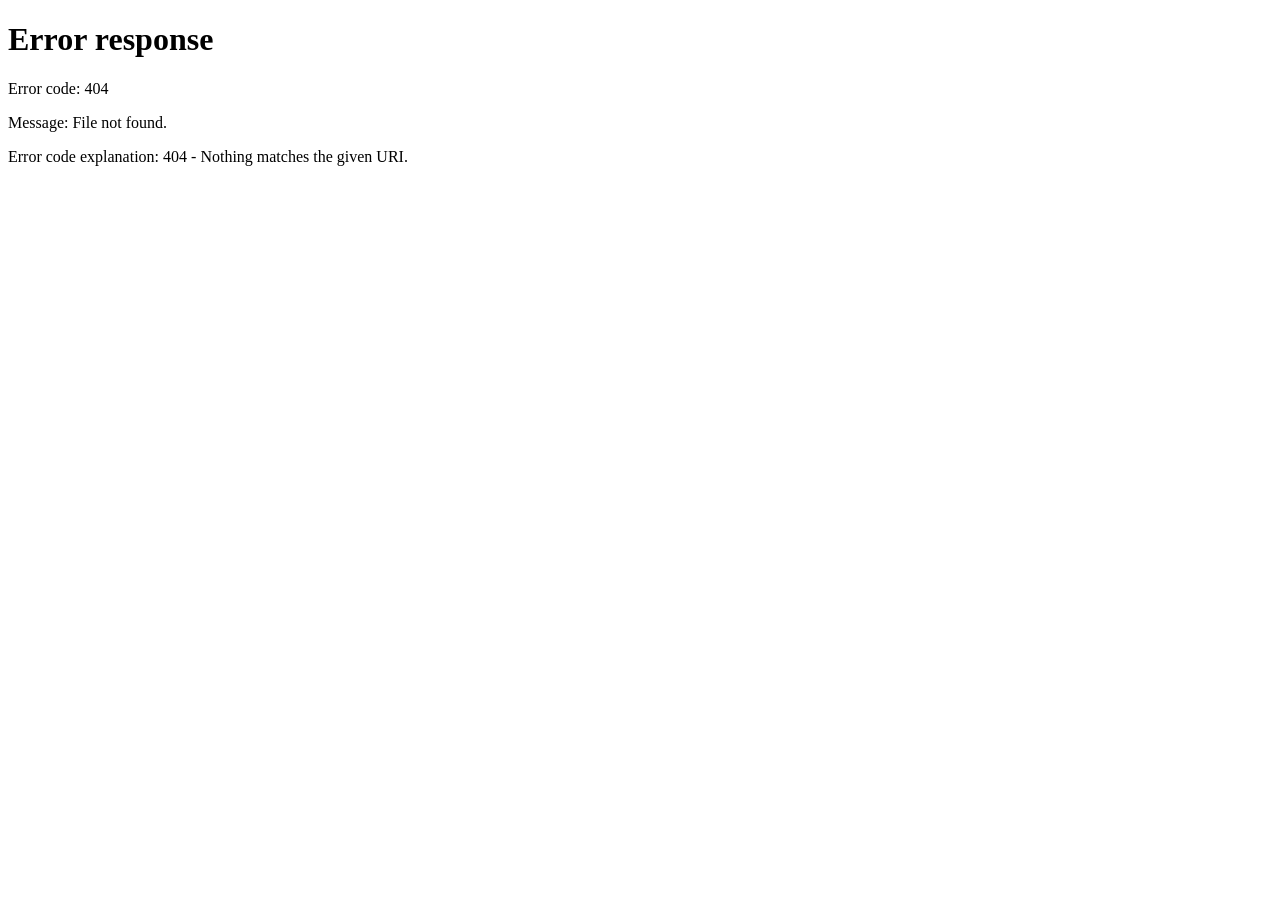
==== Frontend/Booking.html @ 81c2dd22 "Initial commit: CineBook movie booking application" ====
<!DOCTYPE html>
<html lang="en">
<head>
    <meta charset="UTF-8">
    <meta name="viewport" content="width=device-width, initial-scale=1.0">
    <title>CineBook | Book Tickets</title>
    <link rel="stylesheet" href="style.css">
</head>

<body class="booking-page">

    <nav class="navbar">
        <h2 class="logo">Cine<span>Book</span></h2>
        <div class="nav-links">
            <a href="index.html">Home</a>
            <a href="movies.html">Movies</a>
            <a href="booking.html" class="active">Book Tickets</a>
        </div>
    </nav>

    <main class="booking-container">
        <section class="booking-heading">
            <p class="gold-text">YOUR MOVIE EXPERIENCE STARTS HERE</p>
            <h1>Book Your <span>Tickets</span></h1>
            <p>Choose your movie, select your seats, and get ready for the show.</p>
        </section>

        <section class="booking-card">
            <h2>01. Choose Your Show</h2>

            <div class="booking-fields">
                <div class="field-group">
                    <label for="movieSelect">Movie</label>
                    <select id="movieSelect">
                        <option value="Leo">Leo — ₹180</option>
                        <option value="Jailer">Jailer — ₹200</option>
                        <option value="Vikram">Vikram — ₹250</option>
                    </select>
                </div>

                <div class="field-group">
                    <label for="showDate">Date</label>
                    <input type="date" id="showDate" required>
                </div>

                <div class="field-group">
                    <label for="showTime">Show Time</label>
                    <select id="showTime">
                        <option value="10:00 AM">10:00 AM</option>
                        <option value="1:30 PM">1:30 PM</option>
                        <option value="6:00 PM">6:00 PM</option>
                        <option value="9:30 PM">9:30 PM</option>
                    </select>
                </div>
            </div>

            <div class="screen-area">
                <div class="screen"></div>
                <p>SCREEN THIS WAY</p>
            </div>

            <h2>02. Select Your Seats</h2>
            <p class="seat-instruction">Click the seats you want to reserve.</p>

            <div class="seat-legend">
                <span><i class="legend-seat available-legend"></i> Available</span>
                <span><i class="legend-seat selected-legend"></i> Selected</span>
                <span><i class="legend-seat booked-legend"></i> Unavailable</span>
            </div>

            <div class="seat-layout" id="seatLayout">
                <div class="seat-row">
                    <span class="row-label">A</span>
                    <button type="button" class="seat" data-seat="A1">1</button>
                    <button type="button" class="seat" data-seat="A2">2</button>
                    <button type="button" class="seat" data-seat="A3">3</button>
                    <button type="button" class="seat" data-seat="A4">4</button>
                    <span class="aisle"></span>
                    <button type="button" class="seat" data-seat="A5">5</button>
                    <button type="button" class="seat" data-seat="A6">6</button>
                    <button type="button" class="seat" data-seat="A7">7</button>
                    <button type="button" class="seat" data-seat="A8">8</button>
                </div>

                <div class="seat-row">
                    <span class="row-label">B</span>
                    <button type="button" class="seat" data-seat="B1">1</button>
                    <button type="button" class="seat" data-seat="B2">2</button>
                    <button type="button" class="seat" data-seat="B3">3</button>
                    <button type="button" class="seat" data-seat="B4">4</button>
                    <span class="aisle"></span>
                    <button type="button" class="seat" data-seat="B5">5</button>
                    <button type="button" class="seat" data-seat="B6">6</button>
                    <button type="button" class="seat" data-seat="B7">7</button>
                    <button type="button" class="seat" data-seat="B8">8</button>
                </div>

                <div class="seat-row">
                    <span class="row-label">C</span>
                    <button type="button" class="seat" data-seat="C1">1</button>
                    <button type="button" class="seat" data-seat="C2">2</button>
                    <button type="button" class="seat" data-seat="C3">3</button>
                    <button type="button" class="seat" data-seat="C4">4</button>
                    <span class="aisle"></span>
                    <button type="button" class="seat" data-seat="C5">5</button>
                    <button type="button" class="seat" data-seat="C6">6</button>
                    <button type="button" class="seat" data-seat="C7">7</button>
                    <button type="button" class="seat" data-seat="C8">8</button>
                </div>

                <div class="seat-row">
                    <span class="row-label">D</span>
                    <button type="button" class="seat" data-seat="D1">1</button>
                    <button type="button" class="seat" data-seat="D2">2</button>
                    <button type="button" class="seat" data-seat="D3">3</button>
                    <button type="button" class="seat" data-seat="D4">4</button>
                    <span class="aisle"></span>
                    <button type="button" class="seat" data-seat="D5">5</button>
                    <button type="button" class="seat" data-seat="D6">6</button>
                    <button type="button" class="seat" data-seat="D7">7</button>
                    <button type="button" class="seat" data-seat="D8">8</button>
                </div>
            </div>

            <div class="booking-summary">
                <div>
                    <p>Selected Seats</p>
                    <strong id="selectedSeats">None</strong>
                </div>
                <div>
                    <p>Ticket Price</p>
                    <strong id="ticketPrice">₹180</strong>
                </div>
                <div>
                    <p>Total Amount</p>
                    <strong class="total-price" id="totalPrice">₹0</strong>
                </div>
            </div>

            <button type="button" class="confirm-booking-btn" id="confirmBooking">
                Confirm Booking
            </button>

            <div id="bookingMessage" class="booking-message" role="status" aria-live="polite"></div>
        </section>
    </main>

    <footer class="booking-footer">
        <p>© 2026 CineBook. Enjoy your movie experience.</p>
    </footer>

    <script src="script.js"></script>
    <script src="session.js"></script>
<script>
    const savedUser = localStorage.getItem("cinebookUser");

    if (!savedUser) {
        alert("Please log in before booking tickets.");
        window.location.href = "login.html";
    }
</script>

</body>
</html>
```
---- Frontend/style.css ----
/* ===== CINEBOOK HOME PAGE ===== */

.home-page {
    background: #101116;
    color: #f7f5f0;
    font-family: "DM Sans", sans-serif;
}

.home-page .navbar {
    height: 78px;
    padding: 0 7%;
    display: flex;
    justify-content: space-between;
    align-items: center;
    background: #101116;
    border-bottom: 1px solid #30313b;
    position: sticky;
    top: 0;
    z-index: 100;
}

.home-page .logo {
    color: #f7f5f0;
    font-size: 27px;
    font-weight: 700;
    text-decoration: none;
    letter-spacing: -1px;
}

.home-page .logo span,
.home-page .logo b {
    color: #e9b96e;
}

.home-page nav {
    display: flex;
    gap: 32px;
}

.home-page nav a {
    color: #c5c3ca;
    font-size: 14px;
    text-decoration: none;
    transition: color 0.3s;
}

.home-page nav a:hover,
.home-page nav a.active {
    color: #e9b96e;
}

.home-page .nav-button {
    padding: 10px 18px;
    border: 1px solid #8f7044;
    border-radius: 5px;
    color: #f7d79c;
    text-decoration: none;
    font-size: 13px;
    transition: 0.3s;
}

.home-page .nav-button:hover {
    background: #e9b96e;
    color: #17130c;
}

.home-hero {
    min-height: 690px;
    padding: 95px 9% 85px;
    display: flex;
    align-items: center;
    position: relative;
    overflow: hidden;
    background:
        linear-gradient(
            90deg,
            rgba(12, 13, 18, 0.98) 0%,
            rgba(12, 13, 18, 0.90) 42%,
            rgba(12, 13, 18, 0.38) 100%
        ),
        linear-gradient(
            0deg,
            #101116 0%,
            transparent 28%
        ),
        url("https://images.unsplash.com/photo-1489599849927-2ee91cede3ba?auto=format&fit=crop&w=2000&q=85")
        center / cover no-repeat;
}

.hero-overlay {
    position: absolute;
    inset: 0;
    background: radial-gradient(
        circle at 75% 45%,
        transparent 0%,
        rgba(10, 11, 15, 0.15) 55%,
        rgba(10, 11, 15, 0.45) 100%
    );
    pointer-events: none;
}

.hero-content {
    position: relative;
    z-index: 2;
    max-width: 690px;
}

.home-page .eyebrow {
    color: #e9b96e;
    font-size: 11px;
    font-weight: 700;
    letter-spacing: 3px;
    margin-bottom: 22px;
}

.home-hero h1 {
    font-family: "Playfair Display", Georgia, serif;
    font-size: clamp(43px, 6vw, 76px);
    font-weight: 700;
    line-height: 1.12;
    letter-spacing: -1.5px;
}

.home-hero h1 span,
.welcome-content h2 span,
.home-cta h2 span {
    color: #e9b96e;
}

.hero-description {
    max-width: 490px;
    color: #c3c1c8;
    font-size: 15px;
    line-height: 1.9;
    margin: 24px 0 30px;
}

.hero-buttons {
    display: flex;
    align-items: center;
    flex-wrap: wrap;
    gap: 14px;
}

.home-page .primary-button {
    display: inline-flex;
    align-items: center;
    justify-content: center;
    gap: 20px;
    padding: 14px 21px;
    background: #e9b96e;
    color: #17130c;
    border-radius: 5px;
    text-decoration: none;
    font-weight: 700;
    font-size: 13px;
    transition: 0.3s;
}

.home-page .primary-button:hover {
    background: #f7d79c;
    transform: translateY(-3px);
    box-shadow: 0 8px 25px rgba(233, 185, 110, 0.15);
}

.home-page .primary-button span {
    font-size: 20px;
}

.secondary-button {
    display: inline-block;
    padding: 13px 20px;
    border: 1px solid #65616a;
    border-radius: 5px;
    color: #f7f5f0;
    text-decoration: none;
    font-size: 13px;
    transition: 0.3s;
}

.secondary-button:hover {
    border-color: #e9b96e;
    color: #e9b96e;
}

.hero-features {
    display: flex;
    flex-wrap: wrap;
    gap: 27px;
    margin-top: 52px;
    padding-top: 25px;
    border-top: 1px solid rgba(255, 255, 255, 0.14);
}

.feature {
    display: flex;
    align-items: center;
    gap: 11px;
}

.feature-icon {
    color: #e9b96e;
    font-size: 24px;
}

.feature strong {
    display: block;
    color: #f7f5f0;
    font-size: 11px;
}

.feature p {
    color: #a5a5af;
    font-size: 10px;
    margin-top: 3px;
}

.hero-side-text {
    position: absolute;
    right: 3%;
    top: 45%;
    writing-mode: vertical-rl;
    color: rgba(255, 255, 255, 0.48);
    font-size: 9px;
    letter-spacing: 4px;
}

.hero-bottom {
    position: absolute;
    bottom: 23px;
    left: 9%;
    right: 9%;
    display: flex;
    justify-content: space-between;
    gap: 15px;
    color: #aaa8b0;
    font-size: 9px;
    letter-spacing: 2px;
}

.welcome-section {
    padding: 100px 10%;
    display: grid;
    grid-template-columns: 1fr 0.9fr;
    align-items: center;
    gap: 70px;
    overflow: hidden;
}

.welcome-content h2,
.home-cta h2 {
    font-family: "Playfair Display", Georgia, serif;
    font-size: clamp(34px, 4vw, 48px);
    line-height: 1.25;
}

.welcome-content > p:not(.eyebrow) {
    max-width: 460px;
    margin: 22px 0;
    color: #a5a5af;
    font-size: 14px;
    line-height: 1.9;
}

.text-link {
    display: inline-flex;
    gap: 12px;
    align-items: center;
    color: #e9b96e;
    font-size: 13px;
    font-weight: 700;
    text-decoration: none;
    margin-top: 8px;
}

.text-link span {
    font-size: 19px;
    transition: transform 0.3s;
}

.text-link:hover span {
    transform: translateX(5px);
}

.welcome-art {
    min-height: 340px;
    position: relative;
    display: flex;
    align-items: center;
    justify-content: center;
    background: linear-gradient(140deg, #29221a, #17171e 65%);
    border: 1px solid #55432d;
    border-radius: 8px;
    overflow: hidden;
}

.art-circle {
    position: absolute;
    border: 1px solid rgba(233, 185, 110, 0.25);
    border-radius: 50%;
}

.circle-one {
    width: 330px;
    height: 330px;
}

.circle-two {
    width: 250px;
    height: 250px;
}

.art-content {
    text-align: center;
    position: relative;
    z-index: 1;
}

.clapper {
    display: block;
    font-size: 32px;
    color: #e9b96e;
    margin-bottom: 12px;
}

.art-content p {
    color: #c8b18b;
    font-size: 9px;
    letter-spacing: 4px;
}

.art-content h3 {
    margin: 12px 0;
    font-family: "Playfair Display", Georgia, serif;
    font-size: 37px;
    line-height: 1.15;
}

.art-line {
    display: block;
    width: 45px;
    height: 2px;
    margin: 18px auto;
    background: #e9b96e;
}

.art-content small {
    color: #aaa8b0;
    font-size: 8px;
    letter-spacing: 2px;
}

.home-cta {
    text-align: center;
    padding: 75px 20px 90px;
    border-top: 1px solid #292a33;
    background: linear-gradient(180deg, #14151b, #101116);
}

.home-cta h2 {
    margin-bottom: 15px;
}

.home-cta > p:not(.eyebrow) {
    color: #a5a5af;
    font-size: 14px;
    margin-bottom: 26px;
}

.footer {
    padding: 35px 7%;
    text-align: center;
    border-top: 1px solid #30313b;
    color: #a5a5af;
    font-size: 12px;
}

.footer .logo {
    display: inline-block;
    color: #f7f5f0;
    font-size: 24px;
    text-decoration: none;
    margin-bottom: 8px;
}

.footer-links {
    display: flex;
    justify-content: center;
    gap: 24px;
    margin: 18px 0;
}

.footer-links a {
    color: #c5c3ca;
    text-decoration: none;
}

.footer-links a:hover {
    color: #e9b96e;
}

.footer-small {
    color: #73737e;
    font-size: 10px;
    margin-top: 18px;
}

@media (max-width: 800px) {
    .home-hero {
        min-height: 640px;
        padding: 75px 7%;
    }

    .hero-features {
        gap: 18px;
    }

    .welcome-section {
        padding: 75px 7%;
        grid-template-columns: 1fr;
        gap: 35px;
    }

    .welcome-art {
        min-height: 300px;
    }

    .hero-side-text {
        display: none;
    }
}

@media (max-width: 560px) {
    .home-page .navbar {
        height: auto;
        min-height: 72px;
        padding: 13px 5%;
        flex-wrap: wrap;
        gap: 12px;
    }

    .home-page .logo {
        font-size: 23px;
    }

    .home-page nav {
        order: 3;
        width: 100%;
        justify-content: center;
        gap: 22px;
        padding-top: 12px;
        border-top: 1px solid #30313b;
    }

    .home-page nav a {
        font-size: 12px;
    }

    .home-page .nav-button {
        padding: 8px 11px;
        font-size: 11px;
    }

    .home-hero {
        min-height: 690px;
        padding: 65px 6% 90px;
        background-position: center;
    }

    .home-hero h1 {
        font-size: 43px;
    }

    .hero-description {
        font-size: 13px;
    }

    .hero-features {
        display: grid;
        grid-template-columns: 1fr;
        gap: 15px;
        margin-top: 35px;
    }

    .hero-bottom {
        left: 6%;
        right: 6%;
        font-size: 7px;
        letter-spacing: 1px;
    }

    .welcome-section {
        padding: 65px 6%;
    }

    .home-cta {
        padding: 65px 6%;
    }
}

/* ===== CINEBOOK MOVIES PAGE ===== */

.movies-page {
    background: #101116;
    color: #f7f5f0;
    font-family: "DM Sans", sans-serif;
}

.movies-page .navbar {
    height: 78px;
    padding: 0 7%;
    display: flex;
    justify-content: space-between;
    align-items: center;
    background: #101116;
    border-bottom: 1px solid #30313b;
    position: sticky;
    top: 0;
    z-index: 100;
}

.movies-page .logo {
    color: #f7f5f0;
    font-size: 27px;
    font-weight: 700;
    text-decoration: none;
    letter-spacing: -1px;
}

.movies-page .logo span,
.movies-page .logo b {
    color: #e9b96e;
}

.movies-page nav {
    display: flex;
    gap: 32px;
}

.movies-page nav a {
    color: #c5c3ca;
    font-size: 14px;
    text-decoration: none;
    transition: color .25s;
}

.movies-page nav a:hover,
.movies-page nav a.active {
    color: #e9b96e;
}

.movies-page .nav-button {
    padding: 10px 18px;
    border: 1px solid #8f7044;
    border-radius: 5px;
    color: #f7d79c;
    text-decoration: none;
    font-size: 13px;
}

.movies-page .nav-button:hover {
    background: #e9b96e;
    color: #17130c;
}

.movies-hero {
    min-height: 380px;
    padding: 80px 9%;
    display: flex;
    align-items: center;
    position: relative;
    overflow: hidden;
    background:
        linear-gradient(90deg, rgba(12,13,18,.98), rgba(12,13,18,.72)),
        linear-gradient(0deg, #101116, transparent 50%),
        url("https://images.unsplash.com/photo-1478720568477-152d9b164e26?auto=format&fit=crop&w=1800&q=85")
        center 45% / cover no-repeat;
}

.movies-hero-content {
    max-width: 620px;
    position: relative;
    z-index: 1;
}

.movies-page .eyebrow {
    color: #e9b96e;
    font-size: 10px;
    font-weight: 700;
    letter-spacing: 3px;
    margin-bottom: 18px;
}

.movies-hero h1 {
    font-family: "Playfair Display", Georgia, serif;
    font-size: clamp(39px, 5vw, 61px);
    line-height: 1.15;
}

.movies-hero h1 span,
.movies-cta h2 span {
    color: #e9b96e;
}

.movies-hero-content > p:not(.eyebrow) {
    max-width: 480px;
    margin: 18px 0 25px;
    color: #c1bfc7;
    font-size: 14px;
    line-height: 1.8;
}

.movies-page .primary-button {
    display: inline-flex;
    align-items: center;
    gap: 16px;
    padding: 13px 20px;
    background: #e9b96e;
    color: #17130c;
    border-radius: 5px;
    text-decoration: none;
    font-weight: 700;
    font-size: 13px;
    transition: .25s;
}

.movies-page .primary-button:hover {
    background: #f7d79c;
    transform: translateY(-2px);
}

.movies-hero-label {
    position: absolute;
    right: 8%;
    bottom: 25px;
    color: #d0c7b9;
    font-size: 9px;
    letter-spacing: 2px;
}

.tag-dot {
    display: inline-block;
    width: 7px;
    height: 7px;
    margin-right: 8px;
    border-radius: 50%;
    background: #e9b96e;
}

.movie-catalogue {
    padding: 75px 8%;
}

.catalogue-heading {
    display: flex;
    justify-content: space-between;
    align-items: end;
    gap: 25px;
    margin-bottom: 28px;
}

.catalogue-heading h2 {
    font-family: "Playfair Display", Georgia, serif;
    font-size: 36px;
    margin-bottom: 8px;
}

.catalogue-description {
    color: #a5a5af;
    font-size: 13px;
}

.movie-search {
    display: flex;
    align-items: center;
    gap: 10px;
    width: 270px;
    padding: 11px 14px;
    border: 1px solid #30313b;
    background: #191a22;
    border-radius: 6px;
    color: #e9b96e;
}

.movie-search input {
    width: 100%;
    border: none;
    outline: none;
    background: transparent;
    color: #f7f5f0;
    font-family: inherit;
    font-size: 12px;
}

.movie-filters {
    display: flex;
    flex-wrap: wrap;
    gap: 10px;
    margin-bottom: 30px;
}

.filter-button {
    border: 1px solid #363742;
    background: transparent;
    color: #bcbac3;
    padding: 9px 17px;
    border-radius: 5px;
    font-family: inherit;
    font-size: 11px;
    cursor: pointer;
    transition: .25s;
}

.filter-button:hover,
.filter-button.active {
    background: #e9b96e;
    border-color: #e9b96e;
    color: #17130c;
}

.catalogue-grid {
    display: grid;
    grid-template-columns: repeat(3, minmax(0, 1fr));
    gap: 25px;
}

.catalogue-card {
    overflow: hidden;
    background: #191a22;
    border: 1px solid #30313b;
    border-radius: 9px;
    transition: transform .25s, border-color .25s;
}

.catalogue-card:hover {
    transform: translateY(-5px);
    border-color: #8f7044;
}

.catalogue-card[hidden] {
    display: none;
}

.catalogue-poster {
    position: relative;
    height: 370px;
    overflow: hidden;
    background: #252630;
}

.catalogue-poster img {
    display: block;
    width: 100%;
    height: 100%;
    object-fit: cover;
    transition: transform .4s;
}

.catalogue-card:hover .catalogue-poster img {
    transform: scale(1.04);
}

.movie-badge,
.poster-rating {
    position: absolute;
    top: 13px;
    padding: 6px 9px;
    border-radius: 4px;
    background: rgba(16,17,22,.9);
    font-size: 9px;
}

.movie-badge {
    left: 13px;
    color: #e9b96e;
    border: 1px solid #8f7044;
    letter-spacing: 1px;
}

.poster-rating {
    right: 13px;
    color: #e9b96e;
}

.catalogue-info {
    padding: 18px;
}

.catalogue-title-row {
    display: flex;
    justify-content: space-between;
    align-items: center;
    gap: 8px;
}

.catalogue-title-row h3 {
    font-size: 21px;
}

.movie-year {
    color: #a5a5af;
    font-size: 11px;
}

.movie-genres {
    margin-top: 5px;
    color: #a5a5af;
    font-size: 12px;
}

.movie-genres span {
    color: #e9b96e;
    margin: 0 4px;
}

.catalogue-details {
    display: flex;
    justify-content: space-between;
    gap: 10px;
    margin-top: 17px;
    padding-bottom: 17px;
    border-bottom: 1px solid #30313b;
    color: #30313b;
    font-size: 11px;
}

.catalogue-details span:last-child {
    color: #e9b96e;
}

.catalogue-book-button {
    display: flex;
    justify-content: space-between;
    align-items: center;
    margin-top: 16px;
    padding: 11px 13px;
    background: #e9b96e;
    color: #17130c;
    border-radius: 5px;
    text-decoration: none;
    font-size: 12px;
    font-weight: 700;
    transition: .25s;
}

.catalogue-book-button:hover {
    background: #f7d79c;
}

.catalogue-book-button span {
    font-size: 18px;
}

.no-movies-message {
    margin-top: 30px;
    padding: 25px;
    text-align: center;
    color: #a5a5af;
    border: 1px dashed #454650;
    border-radius: 8px;
}

.movies-cta {
    text-align: center;
    padding: 75px 20px 85px;
    border-top: 1px solid #30313b;
    background: linear-gradient(180deg, #15161d, #101116);
}

.movies-cta h2 {
    max-width: 650px;
    margin: 0 auto 15px;
    font-family: "Playfair Display", Georgia, serif;
    font-size: clamp(29px, 4vw, 43px);
}

.movies-cta > p:not(.eyebrow) {
    color: #a5a5af;
    font-size: 13px;
    margin-bottom: 25px;
}

.movies-page .footer {
    padding: 35px 7%;
    text-align: center;
    border-top: 1px solid #30313b;
    color: #a5a5af;
    font-size: 12px;
}

.movies-page .footer .logo {
    display: inline-block;
    color: #f7f5f0;
    font-size: 24px;
    text-decoration: none;
    margin-bottom: 8px;
}

.movies-page .footer .logo span,
.movies-page .footer .logo b {
    color: #e9b96e;
}

.movies-page .footer-links {
    display: flex;
    justify-content: center;
    gap: 24px;
    margin: 18px 0;
}

.movies-page .footer-links a {
    color: #c5c3ca;
    text-decoration: none;
}

.movies-page .footer-links a:hover {
    color: #e9b96e;
}

.movies-page .footer-small {
    color: #73737e;
    font-size: 10px;
}

@media (max-width: 800px) {
    .movies-page .navbar {
        padding: 0 5%;
    }

    .movies-hero {
        padding: 70px 6%;
    }

    .movie-catalogue {
        padding: 55px 5%;
    }

    .catalogue-grid {
        gap: 15px;
    }

    .catalogue-poster {
        height: 290px;
    }
}

@media (max-width: 600px) {
    .movies-page .navbar {
        height: auto;
        min-height: 72px;
        padding: 13px 5%;
        flex-wrap: wrap;
        gap: 12px;
    }

    .movies-page .logo {
        font-size: 23px;
    }

    .movies-page nav {
        order: 3;
        width: 100%;
        justify-content: center;
        gap: 22px;
        padding-top: 12px;
        border-top: 1px solid #30313b;
    }

    .movies-page nav a {
        font-size: 12px;
    }

    .movies-page .nav-button {
        padding: 8px 11px;
        font-size: 11px;
    }

    .movies-hero {
        min-height: 360px;
        padding: 60px 6%;
    }

    .movies-hero h1 {
        font-size: 40px;
    }

    .catalogue-heading {
        flex-direction: column;
        align-items: stretch;
    }

    .movie-search {
        width: 100%;
    }

    .catalogue-grid {
        grid-template-columns: 1fr;
        gap: 22px;
    }

    .catalogue-poster {
        height: 390px;
    }
}
/* ===== CINEBOOK BOOKING PAGE ===== */

.booking-page {
    background: #090d18;
    color: #f5f5f5;
    min-height: 100vh;
}

.booking-page .navbar {
    display: flex;
    justify-content: space-between;
    align-items: center;
    padding: 20px 7%;
    background: #101626;
    border-bottom: 1px solid rgba(212, 175, 55, 0.25);
}

.booking-page .logo {
    color: #ffffff;
    font-size: 28px;
}

.booking-page .logo span,
.booking-page .nav-links a.active,
.booking-heading h1 span,
.gold-text {
    color: #d4af37;
}

.booking-page .nav-links {
    display: flex;
    gap: 25px;
}

.booking-page .nav-links a {
    color: #eeeeee;
    text-decoration: none;
    transition: color 0.3s;
}

.booking-page .nav-links a:hover {
    color: #d4af37;
}

.booking-container {
    width: 90%;
    max-width: 1000px;
    margin: 45px auto;
}

.booking-heading {
    text-align: center;
    margin-bottom: 35px;
}

.booking-heading h1 {
    font-size: 38px;
    margin: 12px 0;
}

.booking-heading p {
    color: #b8becb;
}

.booking-heading .gold-text {
    font-size: 12px;
    font-weight: bold;
    letter-spacing: 3px;
}

.booking-card {
    background: #111827;
    padding: 30px;
    border: 1px solid #283247;
    border-radius: 16px;
    box-shadow: 0 12px 35px rgba(0, 0, 0, 0.25);
}

.booking-card h2 {
    font-size: 21px;
    margin: 10px 0 22px;
}

.booking-fields {
    display: grid;
    grid-template-columns: repeat(3, minmax(0, 1fr));
    gap: 18px;
}

.field-group {
    display: flex;
    flex-direction: column;
    gap: 9px;
}

.field-group label {
    color: #d4af37;
    font-size: 14px;
}

.field-group select,
.field-group input {
    width: 100%;
    box-sizing: border-box;
    padding: 12px;
    color: #ffffff;
    background: #090d18;
    border: 1px solid #39445a;
    border-radius: 7px;
    font-size: 14px;
}

.field-group select:focus,
.field-group input:focus {
    outline: 1px solid #d4af37;
    border-color: #d4af37;
}

.screen-area {
    text-align: center;
    margin: 45px auto 35px;
}

.screen {
    width: 75%;
    height: 8px;
    margin: 0 auto 14px;
    border-radius: 50%;
    background: #d4af37;
    box-shadow: 0 5px 25px rgba(212, 175, 55, 0.4);
}

.screen-area p {
    color: #9ca6b8;
    font-size: 11px;
    letter-spacing: 4px;
}

.seat-instruction {
    color: #aeb7c7;
    font-size: 14px;
    margin-top: -12px;
}

.seat-legend {
    display: flex;
    justify-content: center;
    flex-wrap: wrap;
    gap: 22px;
    margin: 25px 0;
    font-size: 13px;
    color: #d2d7e0;
}

.seat-legend span {
    display: flex;
    align-items: center;
    gap: 8px;
}

.legend-seat {
    display: inline-block;
    width: 15px;
    height: 15px;
    border-radius: 4px;
}

.available-legend {
    background: #29364a;
    border: 1px solid #61708a;
}

.selected-legend {
    background: #d4af37;
}

.booked-legend {
    background: #663e45;
}

.seat-layout {
    display: flex;
    flex-direction: column;
    gap: 14px;
    align-items: center;
    margin: 25px 0 40px;
}

.seat-row {
    display: flex;
    align-items: center;
    gap: 9px;
}

.row-label {
    width: 18px;
    color: #d4af37;
    font-weight: bold;
}

.seat {
    width: 35px;
    height: 32px;
    color: #ffffff;
    background: #29364a;
    border: 1px solid #61708a;
    border-radius: 7px 7px 4px 4px;
    cursor: pointer;
    transition: 0.2s;
}

.seat:hover:not(.unavailable) {
    border-color: #d4af37;
    transform: translateY(-2px);
}

.seat.selected {
    color: #090d18;
    background: #d4af37;
    border-color: #d4af37;
    font-weight: bold;
}

.seat.unavailable {
    background: #663e45;
    border-color: #663e45;
    color: #d6bfc2;
    cursor: not-allowed;
    opacity: 0.7;
}

.aisle {
    width: 15px;
}

.booking-summary {
    display: grid;
    grid-template-columns: 1.3fr 1fr 1fr;
    gap: 15px;
    padding: 20px;
    background: #090d18;
    border: 1px solid #29364a;
    border-radius: 10px;
}

.booking-summary p {
    color: #9ca6b8;
    font-size: 13px;
    margin: 0 0 9px;
}

.booking-summary strong {
    overflow-wrap: anywhere;
    font-size: 16px;
}

.booking-summary .total-price {
    color: #d4af37;
    font-size: 20px;
}

.confirm-booking-btn {
    display: block;
    width: 100%;
    margin-top: 22px;
    padding: 15px;
    background: #d4af37;
    color: #090d18;
    border: none;
    border-radius: 8px;
    font-size: 16px;
    font-weight: bold;
    cursor: pointer;
    transition: 0.3s;
}

.confirm-booking-btn:hover {
    background: #f0cc58;
    transform: translateY(-2px);
}

.booking-message {
    display: none;
    margin-top: 20px;
    padding: 16px;
    border-radius: 8px;
    line-height: 1.7;
    overflow-wrap: anywhere;
}

.booking-message.success {
    display: block;
    color: #c9f7d5;
    background: #123523;
    border: 1px solid #28764a;
}

.booking-message.error {
    display: block;
    color: #ffd2d2;
    background: #3b1c24;
    border: 1px solid #8d3949;
}

.booking-footer {
    text-align: center;
    padding: 25px;
    color: #9ca6b8;
    font-size: 13px;
}

@media (max-width: 700px) {
    .booking-page .navbar {
        flex-direction: column;
        gap: 18px;
    }

    .booking-page .nav-links {
        flex-wrap: wrap;
        justify-content: center;
        gap: 15px;
    }

    .booking-heading h1 {
        font-size: 30px;
    }

    .booking-card {
        padding: 18px 12px;
    }

    .booking-fields {
        grid-template-columns: 1fr;
    }

    .seat-row {
        gap: 5px;
    }

    .seat {
        width: 27px;
        height: 29px;
        padding: 0;
        font-size: 11px;
    }

    .aisle {
        width: 5px;
    }

    .booking-summary {
        grid-template-columns: 1fr;
    }
}
/* ===== SQUARE MOVIE POSTERS ===== */

.movies-page .movie-card img {
    width: 100%;
    aspect-ratio: 1 / 1;
    height: auto;
    object-fit: cover;
    object-position: center;
    display: block;
    border-radius: 12px;
    border: 2px solid #d4af37;
    box-sizing: border-box;
    transition: transform 0.3s ease;
}

.movies-page .movie-card:hover img {
    transform: scale(1.03);
}

/* ==============================
   CINEBOOK AUTHENTICATION PAGES
   ============================== */

.auth-section {
    min-height: 75vh;
    display: flex;
    align-items: center;
    justify-content: center;
    padding: 60px 20px;
}

.auth-card {
    width: 100%;
    max-width: 440px;
    padding: 36px;
    border: 1px solid rgba(255, 255, 255, 0.12);
    border-radius: 18px;
    background: rgba(255, 255, 255, 0.05);
    box-shadow: 0 15px 45px rgba(0, 0, 0, 0.3);
}

.auth-card .eyebrow {
    color: #ff5b5b;
    font-size: 12px;
    font-weight: 700;
    letter-spacing: 2px;
    margin-bottom: 12px;
}

.auth-card h1 {
    font-size: 30px;
    line-height: 1.3;
    margin-bottom: 12px;
}

.auth-card h1 span {
    color: #ff5b5b;
}

.auth-card > p {
    line-height: 1.6;
    margin-bottom: 22px;
}

.auth-card form {
    display: flex;
    flex-direction: column;
    gap: 12px;
}

.auth-card label {
    font-size: 14px;
    font-weight: 600;
    margin-top: 5px;
}

.auth-card input {
    width: 100%;
    padding: 13px 14px;
    border: 1px solid rgba(255, 255, 255, 0.18);
    border-radius: 9px;
    background: rgba(0, 0, 0, 0.25);
    color: inherit;
    font: inherit;
    outline: none;
    box-sizing: border-box;
}

.auth-card input:focus {
    border-color: #ff5b5b;
    box-shadow: 0 0 0 3px rgba(255, 91, 91, 0.12);
}

.auth-card input::placeholder {
    color: #999;
}

.auth-card .primary-button {
    width: 100%;
    padding: 13px;
    margin-top: 12px;
    border: none;
    border-radius: 9px;
    background: #ff5b5b;
    color: white;
    font-size: 15px;
    font-weight: 700;
    cursor: pointer;
    transition: background 0.2s ease, transform 0.2s ease;
}

.auth-card .primary-button:hover {
    background: #e84444;
    transform: translateY(-2px);
}

.auth-card #authMessage {
    min-height: 20px;
    margin: 4px 0;
    font-size: 13px;
    overflow-wrap: anywhere;
}

.auth-card a:not(.logo) {
    color: #ff7777;
    font-weight: 600;
    text-decoration: none;
}

.auth-card a:not(.logo):hover {
    text-decoration: underline;
}

@media (max-width: 480px) {
    .auth-section {
        padding: 35px 16px;
    }

    .auth-card {
        padding: 25px 20px;
    }

    .auth-card h1 {
        font-size: 25px;
    }
}

/* ===== CineBook Digital Ticket ===== */

.ticket-page {
    max-width: 850px;
    margin: 50px auto;
    padding: 20px;
    text-align: center;
}

.ticket-page h1 {
    color: #f5b942;
    margin-bottom: 10px;
}

.ticket-subtitle {
    color: #b8b8c8;
    margin-bottom: 30px;
}

#ticket-container {
    width: 100%;
}

.digital-ticket {
    max-width: 650px;
    margin: 0 auto;
    padding: 32px;
    text-align: left;
    color: #110101;
    background: linear-gradient(135deg, #171727, #252540);
    border: 2px solid #f5b942;
    border-radius: 18px;
    box-shadow: 0 12px 35px rgba(0, 0, 0, 0.3);
}

.ticket-brand {
    color: #f5b942;
    font-size: 13px;
    font-weight: bold;
    letter-spacing: 3px;
    margin-bottom: 18px;
}

.digital-ticket h2 {
    color: #ffffff;
    font-size: 30px;
    margin-bottom: 22px;
}

.digital-ticket hr {
    border: none;
    border-top: 1px dashed #77778c;
    margin: 22px 0;
}

.ticket-details {
    display: grid;
    grid-template-columns: repeat(2, minmax(0, 1fr));
    gap: 24px 18px;
}

.ticket-detail {
    display: flex;
    flex-direction: column;
    gap: 8px;
    overflow-wrap: anywhere;
}

.ticket-detail span {
    color: #b8b8c8;
    font-size: 13px;
}

.ticket-detail strong {
    color: #ffffff;
    font-size: 16px;
}

.ticket-footer {
    color: #b8b8c8;
    font-size: 13px;
    line-height: 1.6;
    margin-top: 28px;
    padding-top: 18px;
    border-top: 1px dashed #77778c;
}

.ticket-actions {
    display: flex;
    align-items: center;
    justify-content: center;
    gap: 20px;
    flex-wrap: wrap;
    margin-top: 25px;
}

.ticket-actions a {
    color: #f5b942;
    text-decoration: none;
}

.ticket-actions a:hover {
    text-decoration: underline;
}

#print-ticket {
    padding: 12px 24px;
    background: #f5b942;
    color: #171727;
    border: none;
    border-radius: 8px;
    font-size: 15px;
    font-weight: bold;
    cursor: pointer;
}

#print-ticket:hover {
    background: #ffd477;
}

@media (max-width: 600px) {
    .ticket-page {
        margin: 25px auto;
        padding: 14px;
    }

    .digital-ticket {
        padding: 22px 18px;
    }

    .digital-ticket h2 {
        font-size: 24px;
    }

    .ticket-details {
        grid-template-columns: 1fr;
        gap: 18px;
    }
}

/* Print only the ticket */
@media print {
    body {
        background: #800a0a !important;
        color: #000000 !important;
    }

    .navbar,
    .ticket-page > h1,
    .ticket-subtitle,
    .ticket-actions {
        display: none !important;
    }

    .ticket-page {
        margin: 0;
        padding: 0;
        max-width: none;
    }

    .digital-ticket {
        max-width: none;
        color: #000000 !important;
        background: #997a7a !important;
        border: 2px solid #333333;
        box-shadow: none;
        -webkit-print-color-adjust: exact;
        print-color-adjust: exact;
    }

    .digital-ticket h2,
    .ticket-detail strong {
        color: #000000 !important;
    }

    .ticket-brand {
        color: #8a6200 !important;
    }

    .ticket-detail span,
    .ticket-footer {
        color: #444444 !important;
    }
}

/* View Digital Ticket link */

.view-ticket-link {
    display: inline-block;
    margin-top: 18px;
    padding: 11px 18px;
    background: #f5b942;
    color: #171727;
    text-decoration: none;
    font-weight: bold;
    border-radius: 8px;
}

.view-ticket-link:hover {
    background: #ffd477;
}

/* ===== Enhanced My Bookings Page ===== */

#bookings-list {
    width: min(100% - 32px, 1000px);
    margin: 30px auto;
    display: grid;
    grid-template-columns: repeat(auto-fit, minmax(280px, 1fr));
    gap: 24px;
    align-items: stretch;
}

/* Booking cards */
#bookings-list > div,
.booking-history-card,
.booking-card {
    background: linear-gradient(145deg, #202035, #151522);
    color: #f5f5f5;
    border: 1px solid #38384f;
    border-radius: 16px;
    padding: 25px;
    box-shadow: 0 8px 24px rgba(0, 0, 0, 0.22);
    transition: transform 0.25s ease, border-color 0.25s ease,
                box-shadow 0.25s ease;
    min-width: 0;
    overflow-wrap: anywhere;
}

#bookings-list > div:hover,
.booking-history-card:hover,
.booking-card:hover {
    transform: translateY(-5px);
    border-color: #f5b942;
    box-shadow: 0 12px 30px rgba(245, 185, 66, 0.12);
}

/* Booking text */
#bookings-list h2,
#bookings-list h3,
#bookings-list > div > strong:first-child {
    color: #f5b942;
}

#bookings-list p {
    color: #d0d0dc;
    line-height: 1.7;
    overflow-wrap: anywhere;
}

#bookings-list strong {
    color: #ffffff;
}

/* View Digital Ticket button */
#bookings-list .view-ticket-link {
    display: inline-flex;
    align-items: center;
    justify-content: center;
    margin-top: 18px;
    padding: 12px 18px;
    background: linear-gradient(135deg, #ffd477, #f5b942);
    color: #171727;
    text-decoration: none;
    font-weight: 700;
    border-radius: 9px;
    transition: transform 0.2s ease, box-shadow 0.2s ease;
}

#bookings-list .view-ticket-link:hover {
    transform: scale(1.03);
    box-shadow: 0 5px 16px rgba(245, 185, 66, 0.25);
}

/* Small screens */
@media (max-width: 600px) {
    #bookings-list {
        width: calc(100% - 28px);
        grid-template-columns: 1fr;
        gap: 16px;
        margin: 22px auto;
    }

    #bookings-list > div,
    .booking-history-card,
    .booking-card {
        padding: 20px;
    }
}

/* ===== Digital Ticket: Premium Styling ===== */

.ticket-page {
    max-width: 950px;
    padding: 30px 20px 50px;
}

.ticket-page h1 {
    font-size: clamp(28px, 5vw, 40px);
    letter-spacing: 0.5px;
}

.digital-ticket {
    position: relative;
    overflow: hidden;
    background:
        radial-gradient(circle at top right, rgba(245, 185, 66, 0.12), transparent 35%),
        linear-gradient(135deg, #202035, #12121f);
    border: 1px solid rgba(245, 185, 66, 0.75);
    border-radius: 20px;
    padding: 34px;
}

.digital-ticket::before {
    content: "";
    display: block;
    height: 5px;
    position: absolute;
    top: 0;
    left: 0;
    right: 0;
    background: linear-gradient(90deg, #f5b942, #fff0bd, #f5b942);
}

.ticket-brand {
    display: inline-block;
    padding: 8px 12px;
    background: rgba(245, 185, 66, 0.1);
    border: 1px solid rgba(245, 185, 66, 0.35);
    border-radius: 6px;
    letter-spacing: 2px;
}

.digital-ticket h2 {
    font-size: clamp(25px, 4vw, 34px);
    line-height: 1.25;
    overflow-wrap: anywhere;
}

.ticket-details {
    gap: 26px 22px;
}

.ticket-detail {
    padding: 15px;
    background: rgba(255, 255, 255, 0.035);
    border: 1px solid rgba(255, 255, 255, 0.07);
    border-radius: 10px;
}

.ticket-detail span {
    text-transform: uppercase;
    letter-spacing: 1px;
    font-size: 11px;
}

.ticket-detail strong {
    font-size: 17px;
    line-height: 1.5;
    overflow-wrap: anywhere;
}

.ticket-footer {
    line-height: 1.8;
}

.ticket-actions {
    gap: 14px;
}

.ticket-actions a {
    display: inline-block;
    padding: 12px 18px;
    border: 1px solid rgba(245, 185, 66, 0.5);
    border-radius: 8px;
    transition: background 0.2s ease;
}

.ticket-actions a:hover {
    background: rgba(245, 185, 66, 0.1);
    text-decoration: none;
}

#print-ticket {
    transition: transform 0.2s ease, box-shadow 0.2s ease;
}

#print-ticket:hover {
    transform: translateY(-2px);
    box-shadow: 0 5px 18px rgba(245, 185, 66, 0.2);
}

@media (max-width: 600px) {
    .digital-ticket {
        padding: 28px 16px 20px;
    }

    .ticket-detail {
        padding: 13px;
    }

    .ticket-actions {
        flex-direction: column;
    }

    .ticket-actions a,
    #print-ticket {
        width: 100%;
        box-sizing: border-box;
        text-align: center;
    }
}

/* ===== Movie Poster on Digital Ticket ===== */

.ticket-movie-poster {
    display: block;
    width: 160px;
    height: 220px;
    object-fit: cover;
    object-position: center;
    margin: 10px 0 22px;
    border-radius: 12px;
    border: 2px solid rgba(245, 185, 66, 0.75);
    box-shadow: 0 8px 22px rgba(0, 0, 0, 0.4);
}

.ticket-movie-poster[hidden] {
    display: none;
}

@media (max-width: 600px) {
    .ticket-movie-poster {
        width: 135px;
        height: 190px;
    }
}

@media print {
    .ticket-movie-poster {
        print-color-adjust: exact;
        -webkit-print-color-adjust: exact;
    }
}

/* ===== Fix CineBook Navbar Alignment ===== */

.navbar {
    width: 100%;
    box-sizing: border-box;
    display: flex;
    align-items: center;
    justify-content: space-between;
    gap: 24px;
    padding: 18px 5%;
    flex-wrap: wrap;
}

.navbar h2 {
    margin: 0;
    flex-shrink: 0;
    color: #f5b942;
}

.navbar nav {
    display: flex;
    align-items: center;
    justify-content: center;
    gap: 26px;
    flex-wrap: wrap;
}

.navbar nav a {
    display: inline-flex;
    align-items: center;
    white-space: nowrap;
    text-decoration: none;
}

.navbar nav a:hover {
    color: #f5b942;
}

/* Welcome message and Logout */
.navbar .user-info,
.navbar .nav-user,
.navbar .user-section {
    display: flex;
    align-items: center;
    gap: 14px;
}

/* Mobile alignment */
@media (max-width: 700px) {
    .navbar {
        justify-content: center;
        gap: 16px;
        padding: 18px 16px;
    }

    .navbar nav {
        width: 100%;
        justify-content: center;
        gap: 14px 20px;
    }
}


/* Keep inactive CineBook pages hidden */
.app-page[hidden] {
    display: none !important;
}
/* My Bookings page layout */
.my-bookings-page {
    min-height: calc(100vh - 80px);
    padding: 60px 20px;
    display: flex;
    justify-content: center;
    align-items: flex-start;
    background: #07021e;
}


.my-bookings-page .logo span,
.my-bookings-page .logo b {
    color: #e9b96e;
}

.my-bookings-page nav {
    display: flex;
    gap: 32px;
}

.my-bookings-page nav a {
    color: #c5c3ca;
    font-size: 14px;
    text-decoration: none;
    transition: color 0.3s;
}

.my-bookings-page nav a:hover,
.my-bookings-page nav a.active {
    color: #e9b96e;
}
/* Keep the existing booking card design */
.my-bookings-page .my-bookings-card {
    width: 100%;
    max-width: 900px;
    margin: 0 auto;
}
.my-bookings-page .my-bookings-card h1 {
    color: #ffffff;
}
.my-bookings-page .my-bookings-card p {
    color: #ffffff;
}
/* Digital ticket page background */
.ticket-page {
    background-color: #000000;
    min-height: 100vh;
}
/* Full-page black background for Digital Ticket */
html:has(.ticket-page),
body:has(.ticket-page) {
    background: #000000 !important;
    min-height: 100%;
}

.ticket-page {
    background: #000000 !important;
    min-height: 100vh;
}

.my-bookings-page .navbar {
    height: 78px;
    padding: 0 7%;
    display: flex;
    justify-content: space-between;
    align-items: center;
    background: #101116;
    border-bottom: 1px solid #30313b;
    position: sticky;
    top: 0;
    z-index: 100;
}

.my-bookings-page .nav-button:hover {
    background: #e9b96e;
    color: #17130c;
}
/* Black navbar on My Bookings and Digital Ticket pages */
body:has(.my-bookings-card) .navbar,
body:has(.ticket-page) .navbar {
    background-color: #000000 !important;
}

/* Visible navbar links on My Bookings and Digital Ticket pages */
body:has(.my-bookings-card) .navbar nav a,
body:has(.ticket-page) .navbar nav a,
body:has(.my-bookings-card) .navbar nav .nav-user,
body:has(.ticket-page) .navbar nav .nav-user {
    color: #ffffff !important;
}

body:has(.my-bookings-card) .navbar nav a:hover,
body:has(.ticket-page) .navbar nav a:hover {
    color: #d4af37 !important;
}

/* Keep the user's name readable */
body:has(.my-bookings-card) .navbar nav .nav-user,
body:has(.ticket-page) .navbar nav .nav-user {
    color: #d4af37 !important;
}
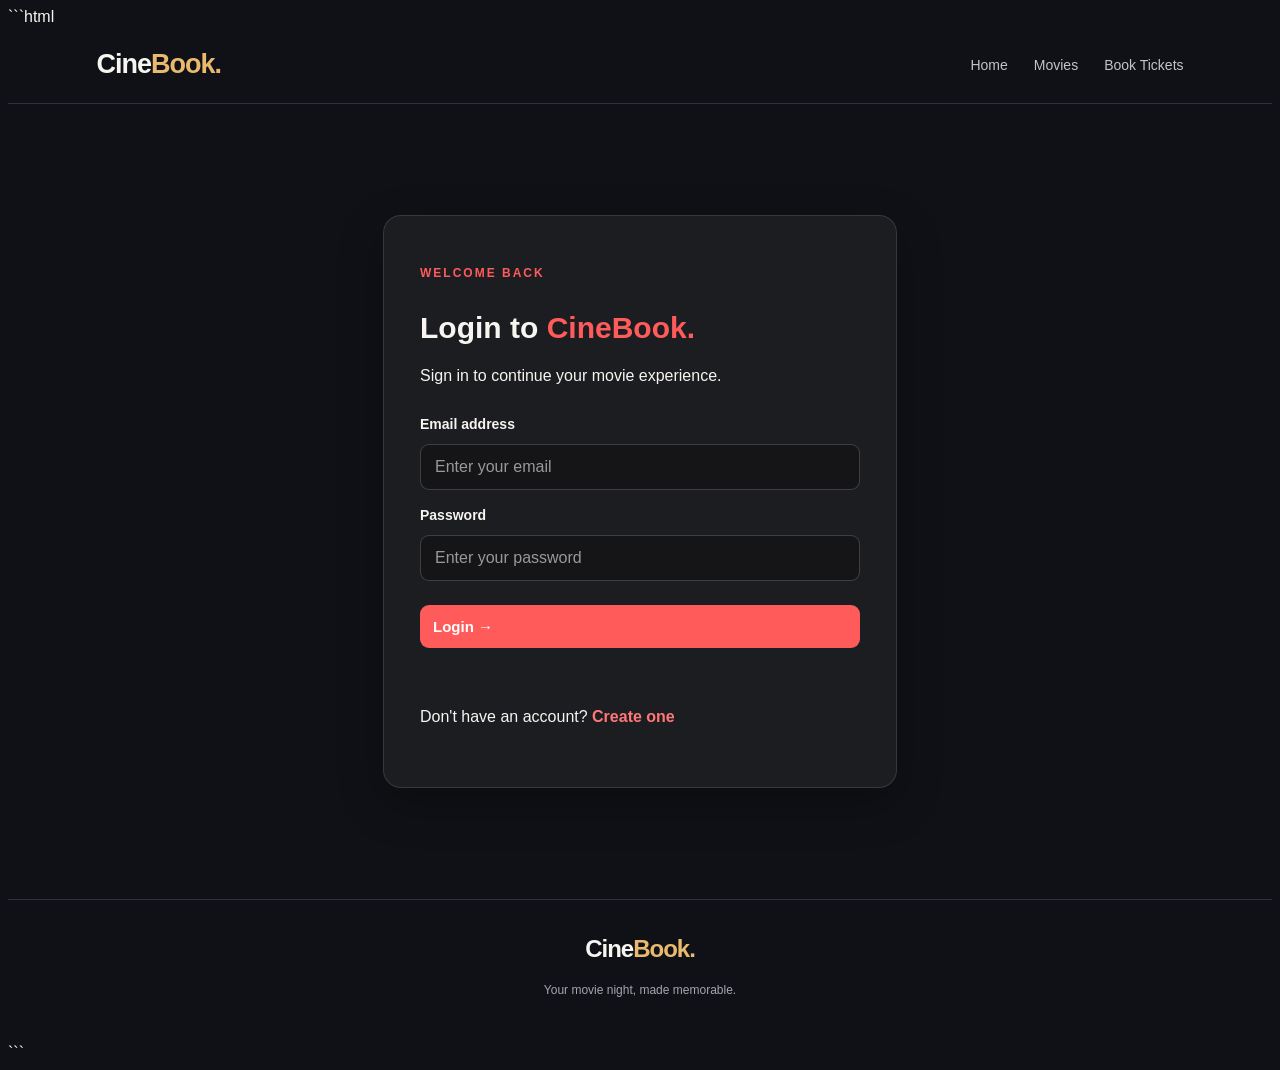
==== commit c9b10f01: "change" ====
--- a/Frontend/Booking.html
+++ b/Frontend/Booking.html
@@ -14,7 +14,7 @@
         <div class="nav-links">
             <a href="index.html">Home</a>
             <a href="movies.html">Movies</a>
-            <a href="booking.html" class="active">Book Tickets</a>
+            <a href="Booking.html" class="active">Book Tickets</a>
         </div>
     </nav>
 
@@ -156,7 +156,7 @@
 
     if (!savedUser) {
         alert("Please log in before booking tickets.");
-        window.location.href = "login.html";
+        window.location.href = "Login.html";
     }
 </script>
 
--- a/Frontend/style.css
+++ b/Frontend/style.css
@@ -1226,13 +1226,23 @@
     font-weight: bold;
 }
 
-.seat.unavailable {
-    background: #663e45;
-    border-color: #663e45;
-    color: #d6bfc2;
-    cursor: not-allowed;
-    opacity: 0.7;
-}
+
+/* Unavailable / Already Booked Seats */
+
+
+.home-page .seat.unavailable,
+.seat.unavailable,
+button.seat.unavailable {
+    background: #6B6258 !important;
+    background-color: #6B6258 !important;
+    border: 2px solid #A39484 !important;
+    color: #FFFFFF !important;
+    opacity: 1 !important;
+    cursor: not-allowed !important;
+    box-shadow: none !important;
+    transform: none !important;
+}
+
 
 .aisle {
     width: 15px;
@@ -2117,4 +2127,521 @@
 body:has(.my-bookings-card) .navbar nav .nav-user,
 body:has(.ticket-page) .navbar nav .nav-user {
     color: #d4af37 !important;
-}+}
+
+
+/* Booked seats */
+.seat.unavailable,
+button.seat.unavailable,
+.home-page .seat.unavailable {
+    background: #75685B !important;
+    background-color: #75685B !important;
+    border: 2px solid #A99A89 !important;
+    color: #FFFFFF !important;
+    opacity: 1 !important;
+    cursor: not-allowed !important;
+    box-shadow: none !important;
+    transform: none !important;
+}
+
+/* Prevent hover from changing booked-seat appearance */
+.seat.unavailable:hover {
+    background: #75685B !important;
+    border-color: #A99A89 !important;
+    transform: none !important;
+}
+
+/* ===== CINEBOOK BOOKING SEAT COLORS ===== */
+
+/* Available seats */
+.booking-page .seat-layout .seat:not(.unavailable):not(.selected) {
+    background: #29364a !important;
+    color: #ffffff !important;
+    border: 1px solid #61708a !important;
+}
+
+/* Selected seats */
+.booking-page .seat-layout .seat.selected {
+    background: #d4af37 !important;
+    color: #090d18 !important;
+    border: 1px solid #d4af37 !important;
+}
+
+/* Booked / unavailable seats */
+.booking-page .seat-layout .seat.unavailable {
+    background: #75685b !important;
+    background-color: #75685b !important;
+    color: #ffffff !important;
+    border: 2px solid #a39484 !important;
+    opacity: 1 !important;
+    cursor: not-allowed !important;
+    box-shadow: none !important;
+    transform: none !important;
+}
+
+/* Keep booked seats brown when hovered */
+.booking-page .seat-layout .seat.unavailable:hover {
+    background: #75685b !important;
+    border-color: #a39484 !important;
+    transform: none !important;
+}
+
+/* Unavailable-seat legend */
+.booking-page .booked-legend {
+    background: #75685b !important;
+    border-color: #a39484 !important;
+}
+
+.ticket-qr-section h3 {
+    color: #ffffff;
+}
+
+.ticket-qr-section p {
+    color: #ffffff;
+}
+
+/* ===== CINEBOOK DIGITAL TICKET DESIGN ===== */
+
+.ticket-page {
+    min-height: 100vh;
+    padding: 50px 20px;
+    background:
+        radial-gradient(circle at top, #8b3518 0%, transparent 45%),
+        linear-gradient(135deg, #100d0e, #25120f, #100d0e);
+    color: #ffffff;
+    text-align: center;
+}
+
+.ticket-page h1 {
+    color: #ffffff;
+    font-size: 34px;
+    margin-bottom: 10px;
+}
+
+.ticket-subtitle {
+    color: #e4c7b8;
+    margin-bottom: 35px;
+}
+
+#ticket-container {
+    max-width: 480px;
+    margin: 0 auto;
+}
+
+.digital-ticket {
+    position: relative;
+    overflow: hidden;
+    padding: 25px;
+    border-radius: 20px;
+    text-align: left;
+    color: #ffffff;
+    background: linear-gradient(
+        145deg,
+        rgba(65, 48, 48, 0.98),
+        rgba(24, 20, 23, 0.98)
+    );
+    border: 1px solid rgba(255, 173, 91, 0.35);
+    box-shadow: 0 15px 45px rgba(0, 0, 0, 0.5);
+}
+
+.ticket-brand {
+    color: #ffad5b;
+    font-size: 12px;
+    font-weight: bold;
+    letter-spacing: 3px;
+    margin-bottom: 18px;
+}
+
+.ticket-movie-poster {
+    display: block;
+    width: 100%;
+    height: 190px;
+    object-fit: cover;
+    border-radius: 12px;
+    margin-bottom: 20px;
+}
+
+.digital-ticket h2 {
+    color: #ffffff;
+    font-size: 27px;
+    margin: 10px 0 20px;
+}
+
+.digital-ticket hr {
+    border: none;
+    border-top: 1px dashed rgba(255, 255, 255, 0.4);
+    margin: 22px 0;
+}
+
+.ticket-details {
+    display: grid;
+    grid-template-columns: 1fr 1fr;
+    gap: 22px 15px;
+}
+
+.ticket-detail {
+    display: flex;
+    flex-direction: column;
+    gap: 7px;
+}
+
+.ticket-detail span {
+    color: #c5b7b2;
+    font-size: 13px;
+}
+
+.ticket-detail strong {
+    color: #ffffff;
+    font-size: 16px;
+    overflow-wrap: anywhere;
+}
+
+.ticket-qr-section {
+    text-align: center;
+    margin: 30px 0 20px;
+    padding: 22px 12px;
+    border-radius: 14px;
+    background: rgba(255, 255, 255, 0.06);
+}
+
+.ticket-qr-section h3 {
+    color: #ffffff;
+    font-size: 19px;
+    margin-bottom: 10px;
+}
+
+.ticket-qr-section p {
+    color: #ffffff;
+    font-size: 13px;
+    margin-bottom: 18px;
+}
+
+.ticket-qr-code {
+    display: flex;
+    justify-content: center;
+    align-items: center;
+    width: 200px;
+    min-height: 200px;
+    margin: 0 auto;
+    padding: 10px;
+    background: #ffffff;
+    border-radius: 10px;
+}
+
+.ticket-qr-code img,
+.ticket-qr-code canvas {
+    display: block;
+    max-width: 100%;
+    height: auto;
+}
+
+.ticket-footer {
+    color: #d7c5bc;
+    font-size: 12px;
+    text-align: center;
+    line-height: 1.6;
+    margin-top: 20px;
+}
+
+.ticket-actions {
+    display: flex;
+    justify-content: center;
+    align-items: center;
+    gap: 15px;
+    flex-wrap: wrap;
+    margin: 25px auto;
+}
+
+.ticket-actions button,
+.ticket-actions a {
+    padding: 12px 22px;
+    border: none;
+    border-radius: 25px;
+    background: linear-gradient(135deg, #ffb15c, #e66b27);
+    color: #1b1110;
+    font-weight: bold;
+    text-decoration: none;
+    cursor: pointer;
+}
+
+.ticket-actions button:hover,
+.ticket-actions a:hover {
+    transform: translateY(-2px);
+    filter: brightness(1.1);
+}
+
+/* Mobile screen */
+@media (max-width: 500px) {
+    .ticket-page {
+        padding: 30px 12px;
+    }
+
+    .ticket-page h1 {
+        font-size: 27px;
+    }
+
+    .digital-ticket {
+        padding: 18px;
+    }
+
+    .ticket-movie-poster {
+        height: 155px;
+    }
+
+    .digital-ticket h2 {
+        font-size: 23px;
+    }
+
+    .ticket-detail strong {
+        font-size: 14px;
+    }
+}
+
+/* Print only the ticket */
+@media print {
+    body {
+        background: #ffffff !important;
+    }
+
+    .navbar,
+    .ticket-page h1,
+    .ticket-subtitle,
+    .ticket-actions {
+        display: none !important;
+    }
+
+    .ticket-page {
+        background: #ffffff !important;
+        padding: 10px;
+    }
+
+    .digital-ticket {
+        box-shadow: none;
+        border: 1px solid #999;
+        print-color-adjust: exact;
+        -webkit-print-color-adjust: exact;
+    }
+}
+
+/* ===== PREMIUM CINEMA TICKET UPGRADE ===== */
+
+.ticket-page {
+    font-family: Arial, Helvetica, sans-serif;
+    background:
+        radial-gradient(ellipse at 50% 20%, #642817 0%, transparent 55%),
+        linear-gradient(145deg, #100d10, #24100e, #100d10);
+    padding-top: 45px;
+}
+
+.ticket-page h1 {
+    font-family: Arial, sans-serif;
+    font-size: 32px;
+    font-weight: 800;
+    letter-spacing: 1px;
+}
+
+.ticket-subtitle {
+    font-size: 14px;
+    letter-spacing: 0.5px;
+}
+
+.digital-ticket {
+    background: linear-gradient(145deg, #382827, #191719);
+    border: 1px solid rgba(255, 174, 91, 0.5);
+    border-radius: 22px;
+    padding: 25px;
+    position: relative;
+}
+
+.ticket-brand {
+    display: inline-block;
+    padding: 10px 16px;
+    border: 1px solid #a96c32;
+    border-radius: 8px;
+    background: rgba(255, 174, 91, 0.08);
+}
+
+.digital-ticket h2 {
+    font-family: Arial, sans-serif;
+    font-size: 28px;
+    font-weight: 800;
+    margin: 18px 0;
+}
+
+.ticket-movie-poster {
+    height: 210px;
+    border: none;
+    border-radius: 12px;
+    box-shadow: 0 8px 25px rgba(0, 0, 0, 0.45);
+}
+
+.ticket-qr-section {
+    margin: 25px 0;
+    padding: 20px 10px;
+    background: transparent;
+}
+
+.ticket-qr-section h3 {
+    font-size: 18px;
+    letter-spacing: 0.5px;
+}
+
+.ticket-qr-section p {
+    color: #d8c9c3;
+}
+
+.ticket-qr-code {
+    width: 190px;
+    min-height: 190px;
+    border-radius: 5px;
+    padding: 10px;
+    box-shadow: 0 5px 20px rgba(0, 0, 0, 0.3);
+}
+
+.digital-ticket hr {
+    border: none;
+    border-top: 2px dashed rgba(255, 255, 255, 0.35);
+    margin: 25px 0;
+}
+
+.ticket-detail {
+    background: rgba(255, 255, 255, 0.045);
+    border: 1px solid rgba(255, 255, 255, 0.09);
+    border-radius: 12px;
+    padding: 15px;
+    min-height: 75px;
+}
+
+.ticket-detail span {
+    text-transform: uppercase;
+    letter-spacing: 1px;
+    font-size: 12px;
+}
+
+.ticket-detail strong {
+    font-size: 16px;
+    font-weight: 700;
+}
+
+.ticket-footer {
+    border-top: 1px solid rgba(255, 255, 255, 0.12);
+    padding-top: 18px;
+    color: #c9b9b0;
+}
+
+/* Better phone layout */
+@media (max-width: 500px) {
+    #ticket-container {
+        width: 100%;
+    }
+
+    .digital-ticket {
+        padding: 17px;
+    }
+
+    .ticket-movie-poster {
+        height: 170px;
+    }
+
+    .ticket-detail {
+        padding: 12px;
+    }
+}
+
+/* ===== CINEBOOK CINEMATIC TICKET EFFECTS ===== */
+
+/* Keep ticket contents above the background */
+.digital-ticket {
+    isolation: isolate;
+    position: relative;
+    overflow: hidden;
+}
+
+/* Blurred movie poster background */
+.ticket-backdrop {
+    position: absolute;
+    inset: 0;
+    z-index: -2;
+    background-position: center;
+    background-size: cover;
+    filter: blur(16px);
+    opacity: 0.22;
+    transform: scale(1.12);
+    pointer-events: none;
+}
+
+/* Dark overlay for readable text */
+.digital-ticket::before {
+    content: "";
+    position: absolute;
+    inset: 0;
+    z-index: -1;
+    background: linear-gradient(
+        145deg,
+        rgba(37, 23, 24, 0.88),
+        rgba(18, 15, 18, 0.94)
+    );
+    pointer-events: none;
+}
+
+/* Gold booking status */
+.ticket-status-badge {
+    display: inline-block;
+    padding: 7px 16px;
+    margin: 0 0 18px;
+    border-radius: 20px;
+    background: linear-gradient(135deg, #ffd27d, #e99a35);
+    color: #26170c;
+    font-size: 11px;
+    font-weight: 800;
+    letter-spacing: 1.5px;
+    text-transform: uppercase;
+}
+
+/* Ticket perforation divider */
+.ticket-divider {
+    position: relative;
+    height: 2px;
+    margin: 28px -25px;
+    border-top: 2px dashed rgba(255, 255, 255, 0.42);
+}
+
+/* Round cutouts on both sides */
+.ticket-divider::before,
+.ticket-divider::after {
+    content: "";
+    position: absolute;
+    top: -12px;
+    width: 24px;
+    height: 24px;
+    border-radius: 50%;
+    background: #211313;
+}
+
+.ticket-divider::before {
+    left: -13px;
+}
+
+.ticket-divider::after {
+    right: -13px;
+}
+
+/* Premium gold border */
+.digital-ticket {
+    border: 1px solid rgba(255, 183, 91, 0.65);
+    box-shadow:
+        0 15px 45px rgba(0, 0, 0, 0.55),
+        0 0 25px rgba(235, 119, 43, 0.12);
+}
+
+/* Keep ticket content readable */
+.digital-ticket > *:not(.ticket-backdrop) {
+    position: relative;
+}
+
+@media (max-width: 500px) {
+    .ticket-divider {
+        margin-left: -17px;
+        margin-right: -17px;
+    }
+}
